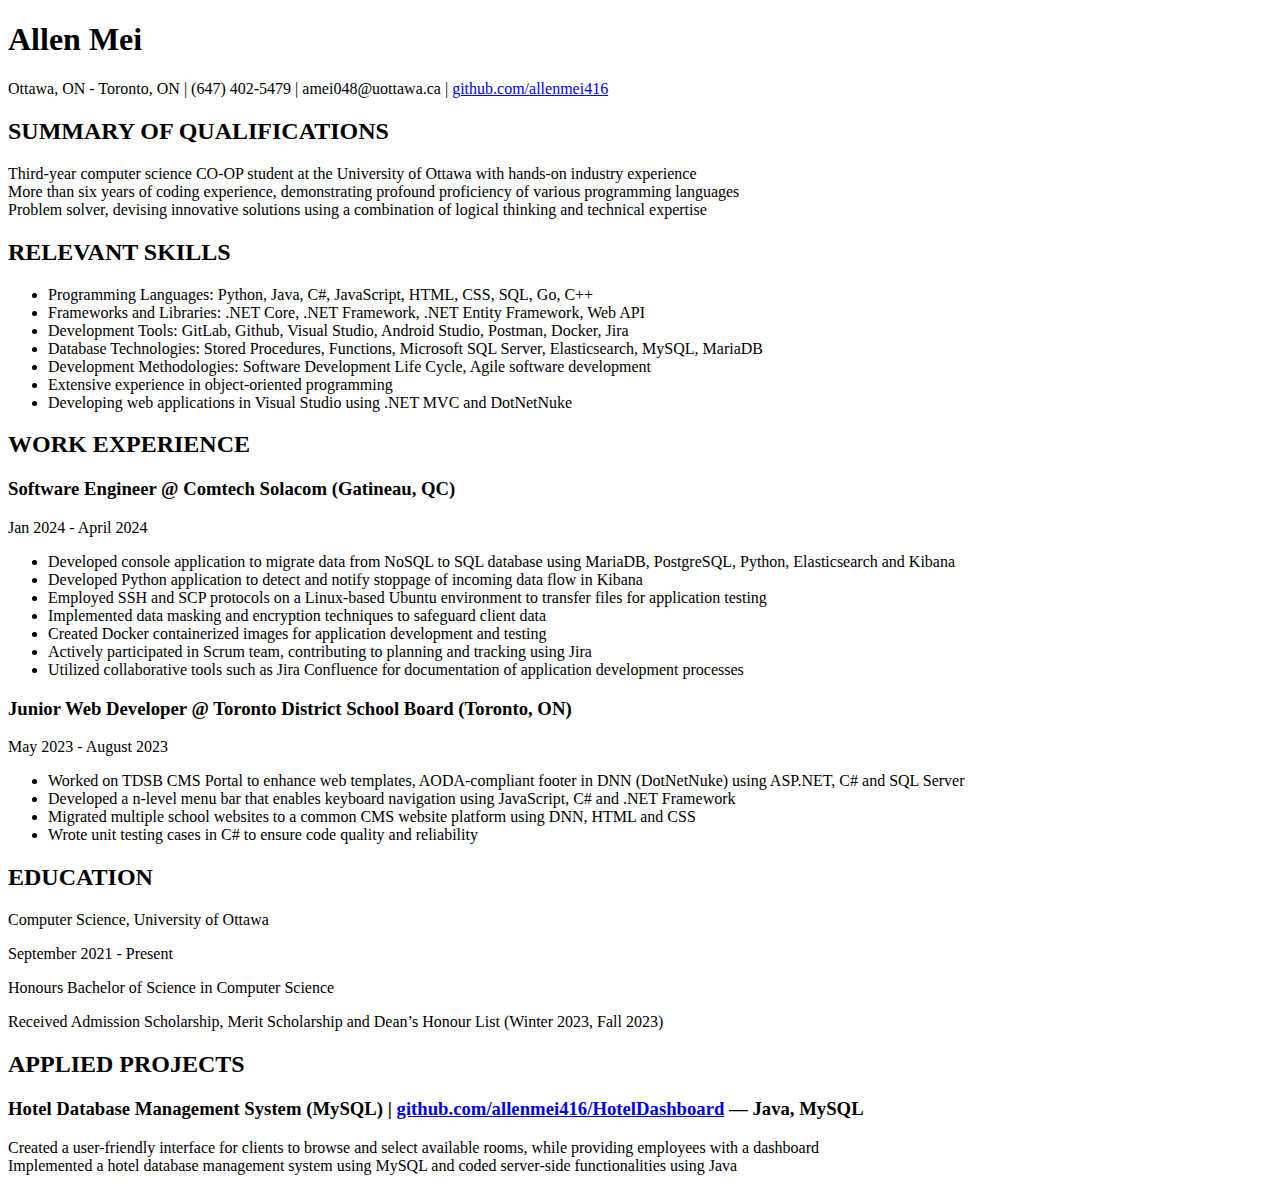
==== public/allen_resume.html @ fc7fe44c "allen's resume html implementation, html directory name change to public" ====
<!DOCTYPE html>
<html lang="en">
<head>
  <meta charset="UTF-8">
  <meta name="viewport" content="width=device-width, initial-scale=1.0">
  <title>Allen Mei's Resume</title>
  <link rel="stylesheet" href="styles.css">
</head>
<body>
  <div class="container">
    <h1>Allen Mei</h1>
    <p>Ottawa, ON - Toronto, ON | (647) 402-5479 | amei048@uottawa.ca | <a href="https://github.com/allenmei416">github.com/allenmei416</a></p>

    <h2>SUMMARY OF QUALIFICATIONS</h2>
    <p>Third-year computer science CO-OP student at the University of Ottawa with hands-on industry experience<br>
    More than six years of coding experience, demonstrating profound proficiency of various programming languages<br>
    Problem solver, devising innovative solutions using a combination of logical thinking and technical expertise</p>

    <h2>RELEVANT SKILLS</h2>
    <ul>
      <li>Programming Languages: Python, Java, C#, JavaScript, HTML, CSS, SQL, Go, C++</li>
      <li>Frameworks and Libraries: .NET Core, .NET Framework, .NET Entity Framework, Web API</li>
      <li>Development Tools: GitLab, Github, Visual Studio, Android Studio, Postman, Docker, Jira</li>
      <li>Database Technologies: Stored Procedures, Functions, Microsoft SQL Server, Elasticsearch, MySQL, MariaDB</li>
      <li>Development Methodologies: Software Development Life Cycle, Agile software development</li>
      <li>Extensive experience in object-oriented programming</li>
      <li>Developing web applications in Visual Studio using .NET MVC and DotNetNuke</li>
    </ul>

    <div class="work">
      <h2>WORK EXPERIENCE</h2>

      <h3>Software Engineer @ Comtech Solacom (Gatineau, QC)</h3>
      <p>Jan 2024 - April 2024</p>
      <ul>
        <li>Developed console application to migrate data from NoSQL to SQL database using MariaDB, PostgreSQL, Python, Elasticsearch and Kibana</li>
        <li>Developed Python application to detect and notify stoppage of incoming data flow in Kibana</li>
        <li>Employed SSH and SCP protocols on a Linux-based Ubuntu environment to transfer files for application testing</li>
        <li>Implemented data masking and encryption techniques to safeguard client data</li>
        <li>Created Docker containerized images for application development and testing</li>
        <li>Actively participated in Scrum team, contributing to planning and tracking using Jira</li>
        <li>Utilized collaborative tools such as Jira Confluence for documentation of application development processes</li>
      </ul>
      
      <h3>Junior Web Developer @ Toronto District School Board (Toronto, ON)</h3>
      <p>May 2023 - August 2023</p>
      <ul>
        <li>Worked on TDSB CMS Portal to enhance web templates, AODA-compliant footer in DNN (DotNetNuke) using ASP.NET, C# and SQL Server</li>
        <li>Developed a n-level menu bar that enables keyboard navigation using JavaScript, C# and .NET Framework</li>
        <li>Migrated multiple school websites to a common CMS website platform using DNN, HTML and CSS</li>
        <li>Wrote unit testing cases in C# to ensure code quality and reliability</li>        
      </ul>
    </div>

    <div class="education">
      <h2>EDUCATION</h2>
      <p>Computer Science, University of Ottawa</p>
      <p>September 2021 - Present</p>
      <p>Honours Bachelor of Science in Computer Science</p>
      <p>Received Admission Scholarship, Merit Scholarship and Dean’s Honour List (Winter 2023, Fall 2023)</p>
    </div>

    <div class="projects">
      <h2>APPLIED PROJECTS</h2>

      <h3>Hotel Database Management System (MySQL) | <a href="https://github.com/allenmei416/HotelDashboard">github.com/allenmei416/HotelDashboard</a> — Java, MySQL</h3>
      <p>Created a user-friendly interface for clients to browse and select available rooms, while providing employees with a dashboard<br>
      Implemented a hotel database management system using MySQL and coded server-side functionalities using Java</p>
    </div>
  </div>
</body>
</html>
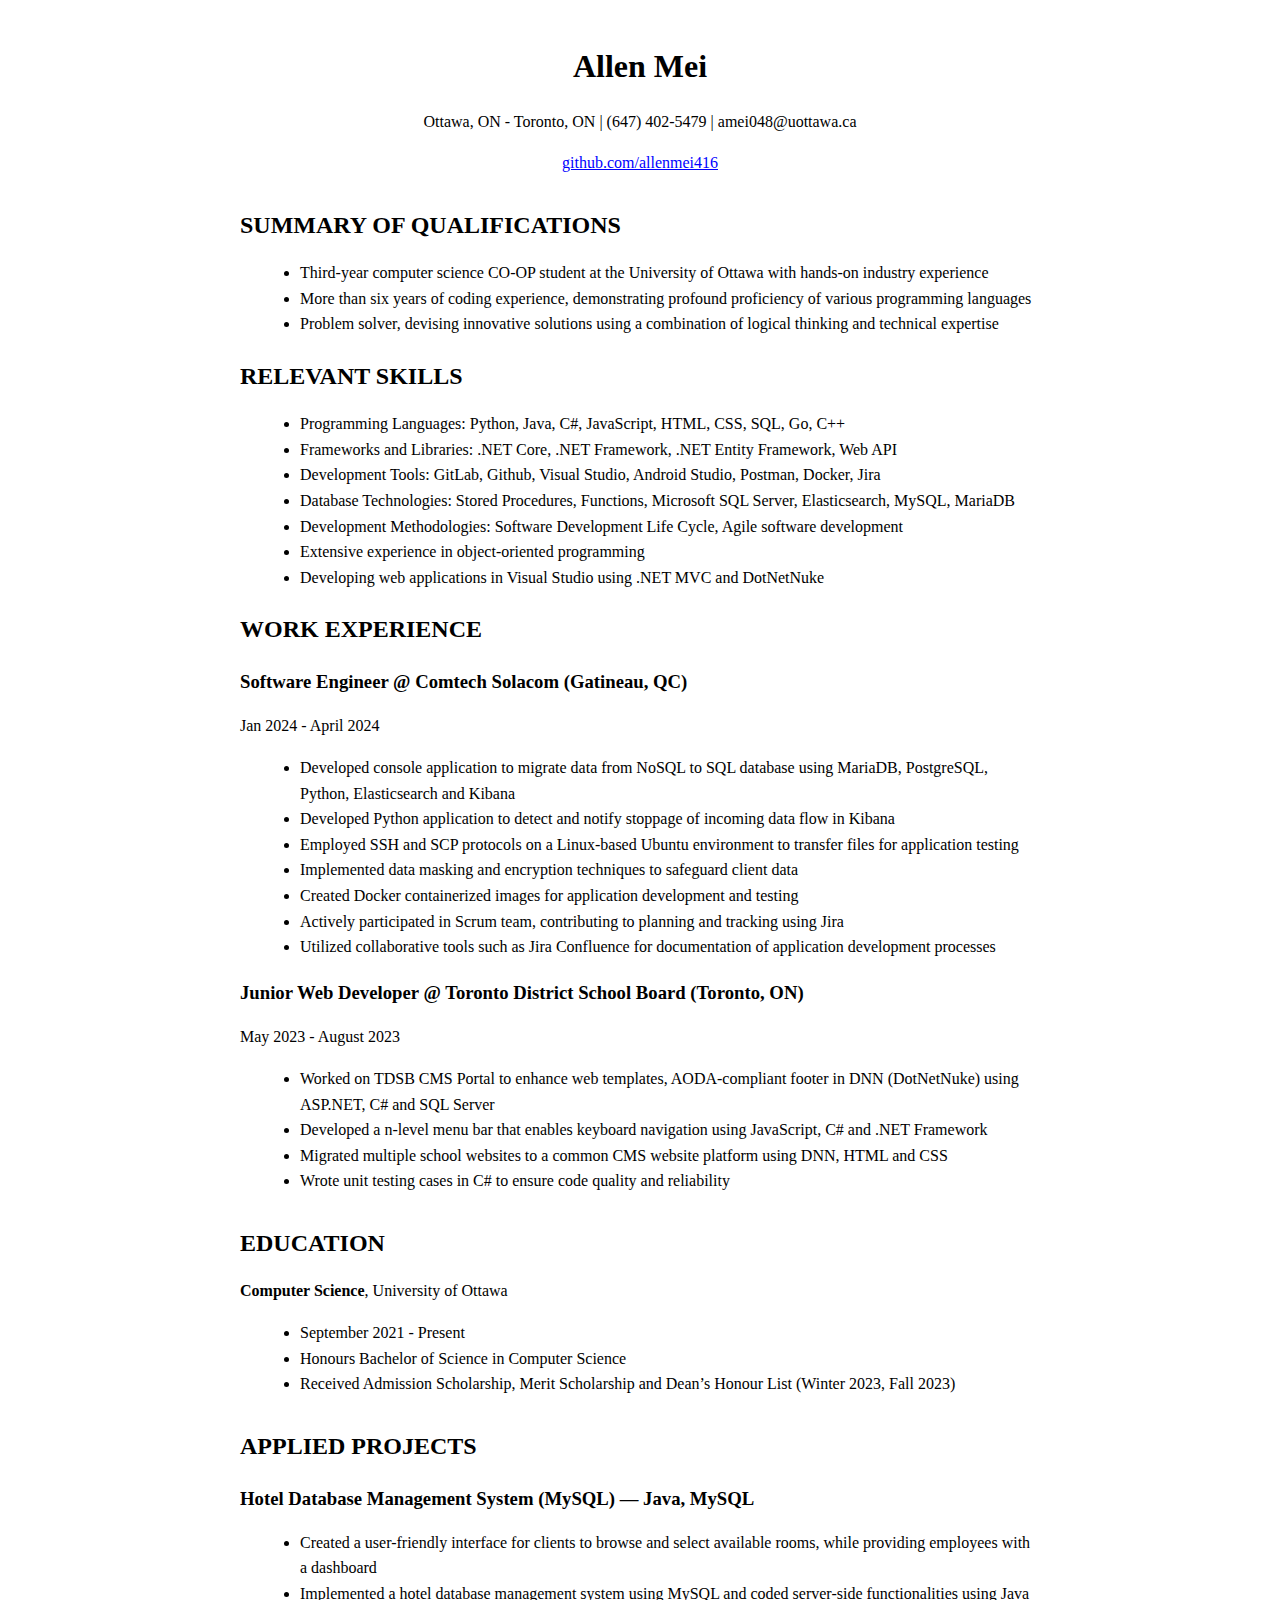
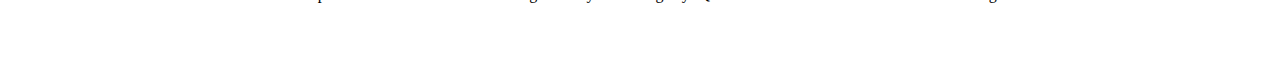
==== commit 209180a7: "allen's resume css implementation" ====
--- a/public/allen_resume.html
+++ b/public/allen_resume.html
@@ -4,69 +4,77 @@
   <meta charset="UTF-8">
   <meta name="viewport" content="width=device-width, initial-scale=1.0">
   <title>Allen Mei's Resume</title>
-  <link rel="stylesheet" href="styles.css">
+  <link rel="stylesheet" href="../css/styles.css">
 </head>
+
 <body>
-  <div class="container">
+  <header>
     <h1>Allen Mei</h1>
-    <p>Ottawa, ON - Toronto, ON | (647) 402-5479 | amei048@uottawa.ca | <a href="https://github.com/allenmei416">github.com/allenmei416</a></p>
+    <p>Ottawa, ON - Toronto, ON | (647) 402-5479 | amei048@uottawa.ca </p>    
+    <p><a href="https://github.com/allenmei416">github.com/allenmei416</a></p> 
+  </header>
+    
+  <h2>SUMMARY OF QUALIFICATIONS</h2>
+  <ul>
+    <li>Third-year computer science CO-OP student at the University of Ottawa with hands-on industry experience</li>
+    <li>More than six years of coding experience, demonstrating profound proficiency of various programming languages</li>
+    <li>Problem solver, devising innovative solutions using a combination of logical thinking and technical expertise</li>
+  </ul>
 
-    <h2>SUMMARY OF QUALIFICATIONS</h2>
-    <p>Third-year computer science CO-OP student at the University of Ottawa with hands-on industry experience<br>
-    More than six years of coding experience, demonstrating profound proficiency of various programming languages<br>
-    Problem solver, devising innovative solutions using a combination of logical thinking and technical expertise</p>
+  <h2>RELEVANT SKILLS</h2>
+  <ul>
+    <li>Programming Languages: Python, Java, C#, JavaScript, HTML, CSS, SQL, Go, C++</li>
+    <li>Frameworks and Libraries: .NET Core, .NET Framework, .NET Entity Framework, Web API</li>
+    <li>Development Tools: GitLab, Github, Visual Studio, Android Studio, Postman, Docker, Jira</li>
+    <li>Database Technologies: Stored Procedures, Functions, Microsoft SQL Server, Elasticsearch, MySQL, MariaDB</li>
+    <li>Development Methodologies: Software Development Life Cycle, Agile software development</li>
+    <li>Extensive experience in object-oriented programming</li>
+    <li>Developing web applications in Visual Studio using .NET MVC and DotNetNuke</li>
+  </ul>
 
-    <h2>RELEVANT SKILLS</h2>
+  <div class="experience">
+    <h2>WORK EXPERIENCE</h2>
+
+    <h3>Software Engineer @ Comtech Solacom (Gatineau, QC)</h3>
+    <p>Jan 2024 - April 2024</p>
     <ul>
-      <li>Programming Languages: Python, Java, C#, JavaScript, HTML, CSS, SQL, Go, C++</li>
-      <li>Frameworks and Libraries: .NET Core, .NET Framework, .NET Entity Framework, Web API</li>
-      <li>Development Tools: GitLab, Github, Visual Studio, Android Studio, Postman, Docker, Jira</li>
-      <li>Database Technologies: Stored Procedures, Functions, Microsoft SQL Server, Elasticsearch, MySQL, MariaDB</li>
-      <li>Development Methodologies: Software Development Life Cycle, Agile software development</li>
-      <li>Extensive experience in object-oriented programming</li>
-      <li>Developing web applications in Visual Studio using .NET MVC and DotNetNuke</li>
+      <li>Developed console application to migrate data from NoSQL to SQL database using MariaDB, PostgreSQL, Python, Elasticsearch and Kibana</li>
+      <li>Developed Python application to detect and notify stoppage of incoming data flow in Kibana</li>
+      <li>Employed SSH and SCP protocols on a Linux-based Ubuntu environment to transfer files for application testing</li>
+      <li>Implemented data masking and encryption techniques to safeguard client data</li>
+      <li>Created Docker containerized images for application development and testing</li>
+      <li>Actively participated in Scrum team, contributing to planning and tracking using Jira</li>
+      <li>Utilized collaborative tools such as Jira Confluence for documentation of application development processes</li>
     </ul>
+    
+    <h3>Junior Web Developer @ Toronto District School Board (Toronto, ON)</h3>
+    <p>May 2023 - August 2023</p>
+    <ul>
+      <li>Worked on TDSB CMS Portal to enhance web templates, AODA-compliant footer in DNN (DotNetNuke) using ASP.NET, C# and SQL Server</li>
+      <li>Developed a n-level menu bar that enables keyboard navigation using JavaScript, C# and .NET Framework</li>
+      <li>Migrated multiple school websites to a common CMS website platform using DNN, HTML and CSS</li>
+      <li>Wrote unit testing cases in C# to ensure code quality and reliability</li>        
+    </ul>
+  </div>
 
-    <div class="work">
-      <h2>WORK EXPERIENCE</h2>
+  <div class="education">
+    <h2>EDUCATION</h2>
+    <p><strong>Computer Science</strong>, University of Ottawa</p>
+    <ul>
+      <li>September 2021 - Present</li>
+      <li>Honours Bachelor of Science in Computer Science</li>
+      <li>Received Admission Scholarship, Merit Scholarship and Dean’s Honour List (Winter 2023, Fall 2023)</li>
+    </ul>
+  </div>
 
-      <h3>Software Engineer @ Comtech Solacom (Gatineau, QC)</h3>
-      <p>Jan 2024 - April 2024</p>
-      <ul>
-        <li>Developed console application to migrate data from NoSQL to SQL database using MariaDB, PostgreSQL, Python, Elasticsearch and Kibana</li>
-        <li>Developed Python application to detect and notify stoppage of incoming data flow in Kibana</li>
-        <li>Employed SSH and SCP protocols on a Linux-based Ubuntu environment to transfer files for application testing</li>
-        <li>Implemented data masking and encryption techniques to safeguard client data</li>
-        <li>Created Docker containerized images for application development and testing</li>
-        <li>Actively participated in Scrum team, contributing to planning and tracking using Jira</li>
-        <li>Utilized collaborative tools such as Jira Confluence for documentation of application development processes</li>
-      </ul>
-      
-      <h3>Junior Web Developer @ Toronto District School Board (Toronto, ON)</h3>
-      <p>May 2023 - August 2023</p>
-      <ul>
-        <li>Worked on TDSB CMS Portal to enhance web templates, AODA-compliant footer in DNN (DotNetNuke) using ASP.NET, C# and SQL Server</li>
-        <li>Developed a n-level menu bar that enables keyboard navigation using JavaScript, C# and .NET Framework</li>
-        <li>Migrated multiple school websites to a common CMS website platform using DNN, HTML and CSS</li>
-        <li>Wrote unit testing cases in C# to ensure code quality and reliability</li>        
-      </ul>
-    </div>
+  <div class="projects">
+    <h2>APPLIED PROJECTS</h2>
 
-    <div class="education">
-      <h2>EDUCATION</h2>
-      <p>Computer Science, University of Ottawa</p>
-      <p>September 2021 - Present</p>
-      <p>Honours Bachelor of Science in Computer Science</p>
-      <p>Received Admission Scholarship, Merit Scholarship and Dean’s Honour List (Winter 2023, Fall 2023)</p>
-    </div>
-
-    <div class="projects">
-      <h2>APPLIED PROJECTS</h2>
-
-      <h3>Hotel Database Management System (MySQL) | <a href="https://github.com/allenmei416/HotelDashboard">github.com/allenmei416/HotelDashboard</a> — Java, MySQL</h3>
-      <p>Created a user-friendly interface for clients to browse and select available rooms, while providing employees with a dashboard<br>
-      Implemented a hotel database management system using MySQL and coded server-side functionalities using Java</p>
-    </div>
+    <h3>Hotel Database Management System (MySQL) — Java, MySQL</h3>
+    <ul>
+      <li>Created a user-friendly interface for clients to browse and select available rooms, while providing employees with a dashboard</li>
+      <li>Implemented a hotel database management system using MySQL and coded server-side functionalities using Java</li>
+    </ul>
   </div>
 </body>
 </html>
--- a/css/styles.css
+++ b/css/styles.css
@@ -0,0 +1,52 @@
+body {
+    font-family: 'Times New Roman', Times, serif;
+    line-height: 1.6;
+    margin: 0 auto;
+    max-width: 800px;
+    padding: 20px;
+}
+
+header {
+    margin-bottom: 30px;
+    text-align: center;
+}
+
+h1 {
+    margin-bottom: 5px;
+}
+
+h2 {
+    margin-bottom: 10px;
+}
+
+h3 {
+    margin-bottom: 5px;
+}
+
+p {
+    margin-bottom: 10px;
+}
+
+a {
+    color: blue;
+}
+
+a:hover {
+    text-decoration: none;
+}
+
+.education,
+.experience,
+.projects,
+.technical-skills {
+    margin-bottom: 30px;
+}
+
+ul {
+    list-style-type: disc;
+    margin-left: 20px;
+}
+
+section > article {
+    margin-bottom: 20px;
+}
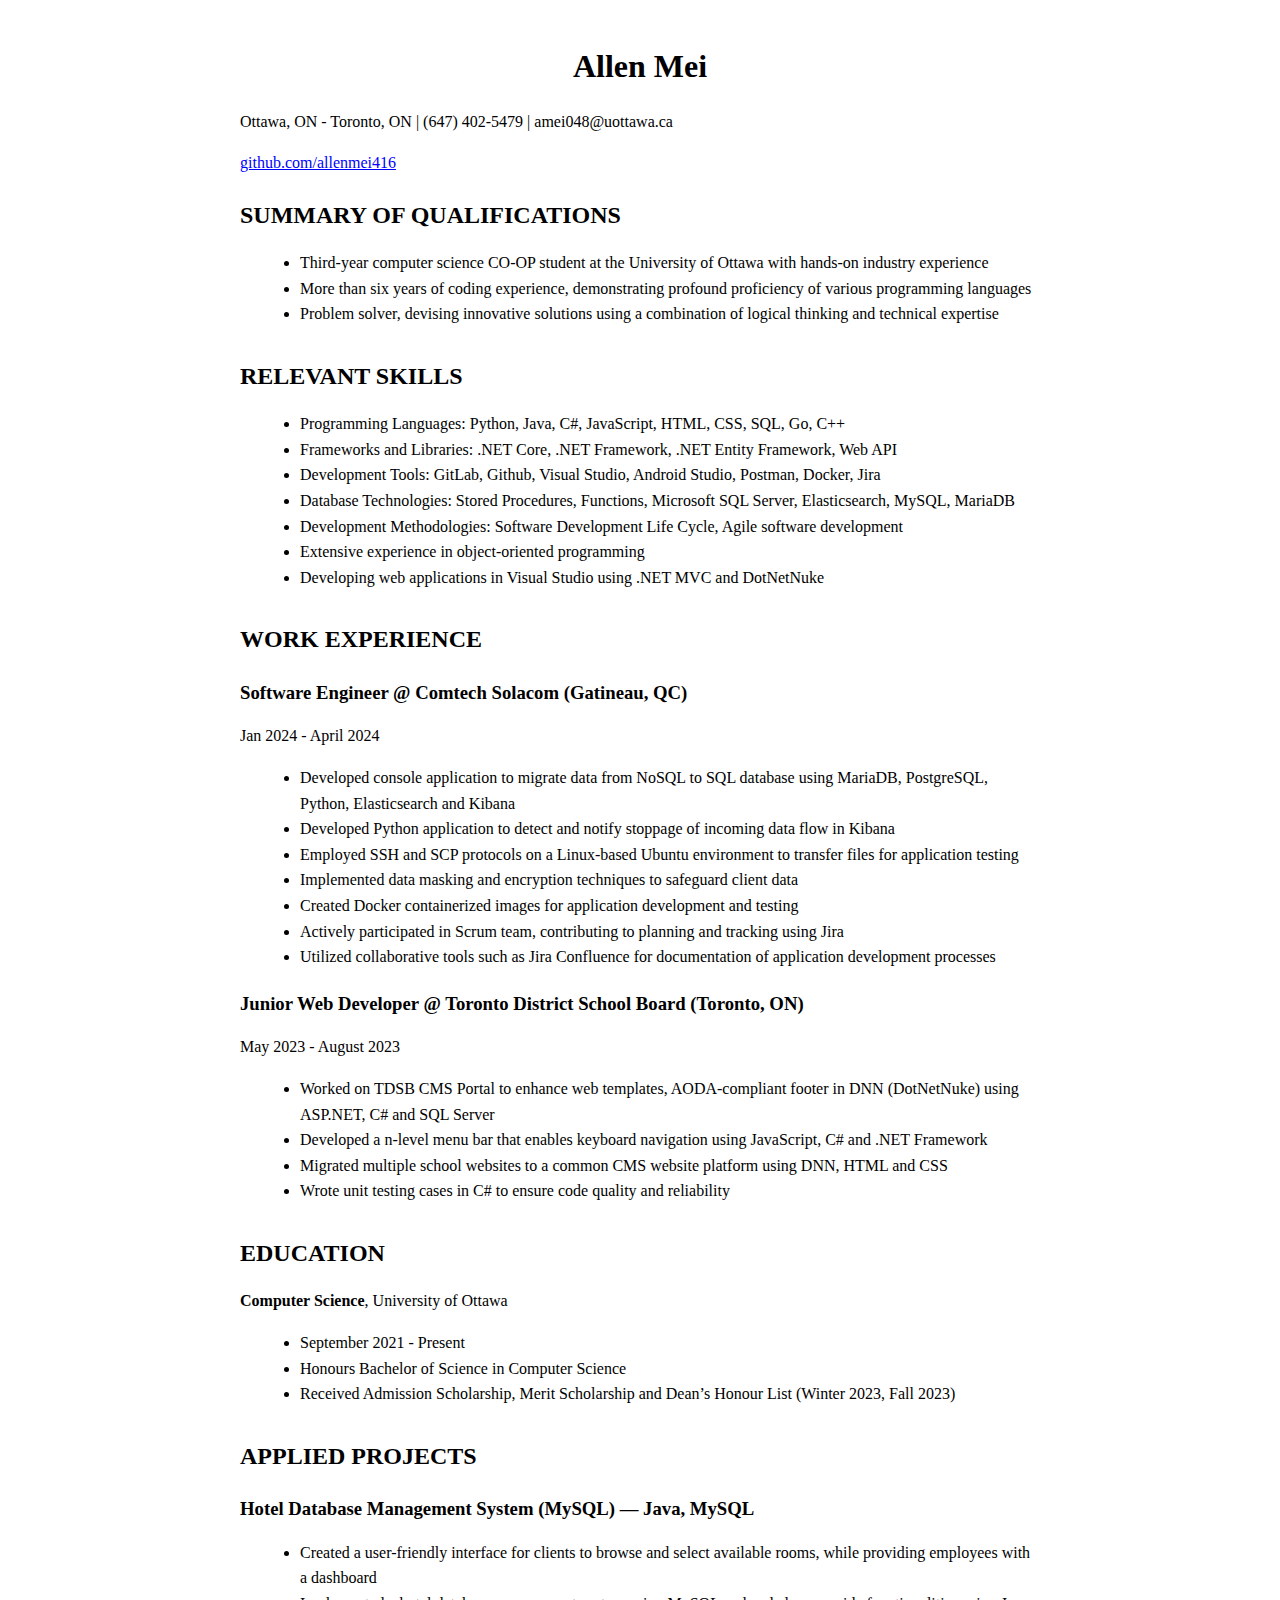
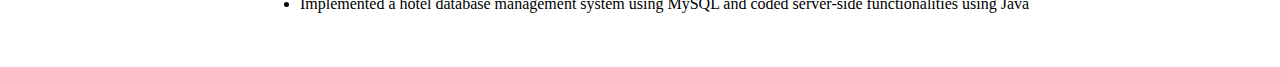
==== commit 4de2c7bf: "combining resumes to index.html" ====
--- a/public/allen_resume.html
+++ b/public/allen_resume.html
@@ -13,24 +13,28 @@
     <p>Ottawa, ON - Toronto, ON | (647) 402-5479 | amei048@uottawa.ca </p>    
     <p><a href="https://github.com/allenmei416">github.com/allenmei416</a></p> 
   </header>
-    
-  <h2>SUMMARY OF QUALIFICATIONS</h2>
-  <ul>
-    <li>Third-year computer science CO-OP student at the University of Ottawa with hands-on industry experience</li>
-    <li>More than six years of coding experience, demonstrating profound proficiency of various programming languages</li>
-    <li>Problem solver, devising innovative solutions using a combination of logical thinking and technical expertise</li>
-  </ul>
+  
+  <div class="summary">
+    <h2>SUMMARY OF QUALIFICATIONS</h2>
+    <ul>
+      <li>Third-year computer science CO-OP student at the University of Ottawa with hands-on industry experience</li>
+      <li>More than six years of coding experience, demonstrating profound proficiency of various programming languages</li>
+      <li>Problem solver, devising innovative solutions using a combination of logical thinking and technical expertise</li>
+    </ul>
+  </div>
 
-  <h2>RELEVANT SKILLS</h2>
-  <ul>
-    <li>Programming Languages: Python, Java, C#, JavaScript, HTML, CSS, SQL, Go, C++</li>
-    <li>Frameworks and Libraries: .NET Core, .NET Framework, .NET Entity Framework, Web API</li>
-    <li>Development Tools: GitLab, Github, Visual Studio, Android Studio, Postman, Docker, Jira</li>
-    <li>Database Technologies: Stored Procedures, Functions, Microsoft SQL Server, Elasticsearch, MySQL, MariaDB</li>
-    <li>Development Methodologies: Software Development Life Cycle, Agile software development</li>
-    <li>Extensive experience in object-oriented programming</li>
-    <li>Developing web applications in Visual Studio using .NET MVC and DotNetNuke</li>
-  </ul>
+  <div class="technical-skills">
+    <h2>RELEVANT SKILLS</h2>
+    <ul>
+      <li>Programming Languages: Python, Java, C#, JavaScript, HTML, CSS, SQL, Go, C++</li>
+      <li>Frameworks and Libraries: .NET Core, .NET Framework, .NET Entity Framework, Web API</li>
+      <li>Development Tools: GitLab, Github, Visual Studio, Android Studio, Postman, Docker, Jira</li>
+      <li>Database Technologies: Stored Procedures, Functions, Microsoft SQL Server, Elasticsearch, MySQL, MariaDB</li>
+      <li>Development Methodologies: Software Development Life Cycle, Agile software development</li>
+      <li>Extensive experience in object-oriented programming</li>
+      <li>Developing web applications in Visual Studio using .NET MVC and DotNetNuke</li>
+    </ul>
+  </div>
 
   <div class="experience">
     <h2>WORK EXPERIENCE</h2>
--- a/css/styles.css
+++ b/css/styles.css
@@ -6,13 +6,29 @@
     padding: 20px;
 }
 
-header {
+.resume-header {
     margin-bottom: 30px;
     text-align: center;
 }
 
+.resume {
+    max-width: 800px;
+    margin: 20px auto;
+    margin-bottom: 40px;
+    padding: 20px;
+    background-color: #f9f9f9;
+    border-radius: 8px;
+    box-shadow: 0 0 10px rgba(0, 0, 0, 0.1);
+}
+
+.group-members {
+    text-align: center;
+    font-size: large;
+}
+
 h1 {
     margin-bottom: 5px;
+    text-align: center;
 }
 
 h2 {
@@ -35,6 +51,7 @@
     text-decoration: none;
 }
 
+.summary,
 .education,
 .experience,
 .projects,
